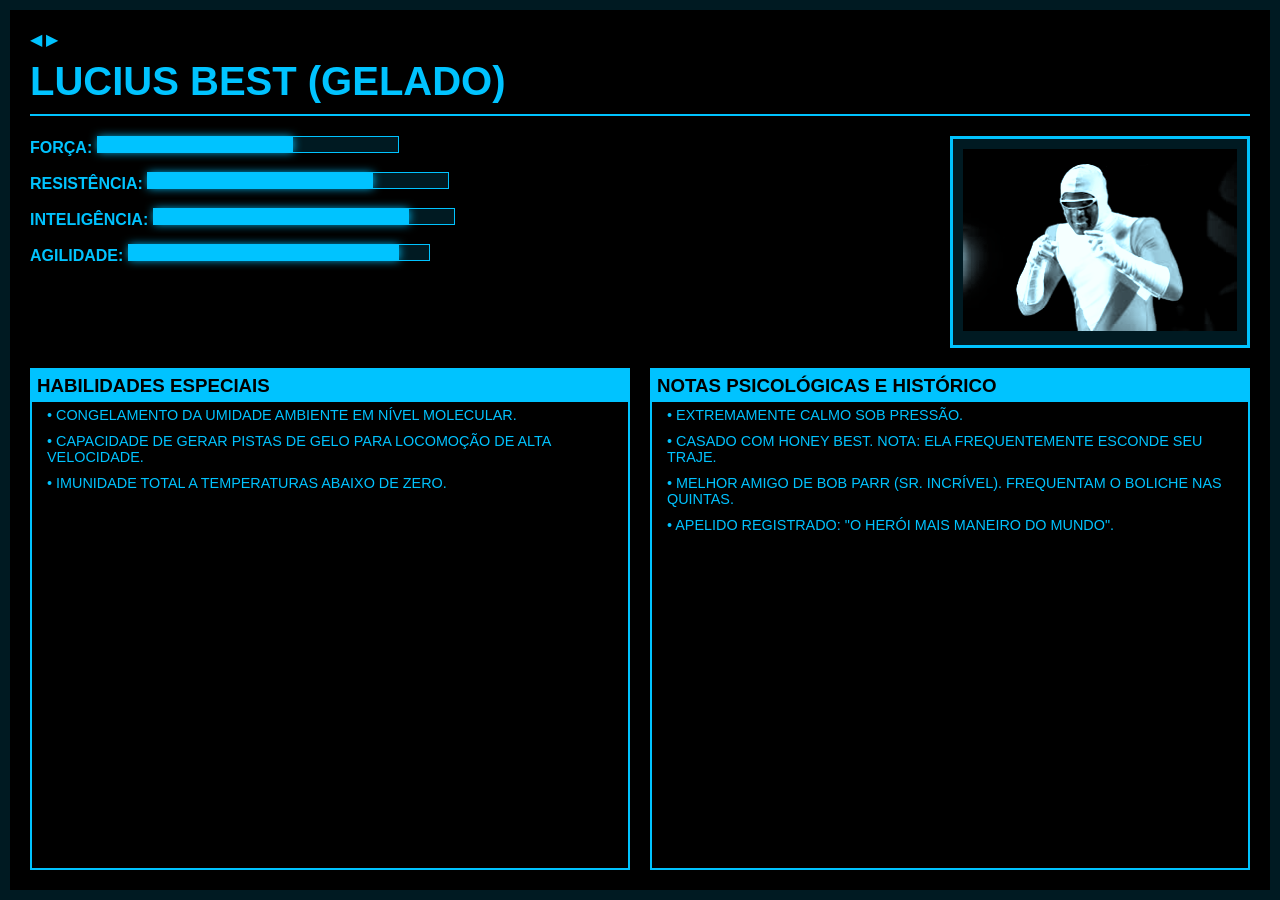
==== public/historia.html @ 554d5fe0 "ADD - Arquivos arrumados" ====
<!DOCTYPE html>
<html lang="en">
<head>
    <meta charset="UTF-8">
    <meta name="viewport" content="width=device-width, initial-scale=1.0">
    <title>Document</title> <link rel="stylesheet" href="/assets/style.css">
</head>
<body>
<div id="monitor-full-gelado">
    <header id="cabecalho-principal">
        <div id="controles-topo">
            <span class="seta">◀</span> <span class="seta">▶</span>
        </div>
        <div id="bloco-nome">
            <h1 id="id-personagem">LUCIUS BEST (GELADO)</h1>
        </div>
    </header>

    <main id="grid-informacoes">
        <section id="coluna-status">
            <div id="lista-stats">
                <div class="stat-item">FORÇA: <div class="barra-externa"><div id="p-forca" class="p-cheio"></div></div></div>
                <div class="stat-item">RESISTÊNCIA: <div class="barra-externa"><div id="p-res" class="p-cheio"></div></div></div>
                <div class="stat-item">INTELIGÊNCIA: <div class="barra-externa"><div id="p-int" class="p-cheio"></div></div></div>
                <div class="stat-item">AGILIDADE: <div class="barra-externa"><div id="p-agi" class="p-cheio"></div></div></div>
            </div>
        </section>

        <aside id="coluna-foto">
            <div id="moldura-scanner">
                <img src="../assets/ig.jfif" id="img-perfil-gelado" alt="Frozone">
            </div>
        </aside>

        <section id="sessao-dados-detalhados">
            <div class="box-texto">
                <h3 class="header-box">HABILIDADES ESPECIAIS</h3>
                <p>• CONGELAMENTO DA UMIDADE AMBIENTE EM NÍVEL MOLECULAR.</p>
                <p>• CAPACIDADE DE GERAR PISTAS DE GELO PARA LOCOMOÇÃO DE ALTA VELOCIDADE.</p>
                <p>• IMUNIDADE TOTAL A TEMPERATURAS ABAIXO DE ZERO.</p>
            </div>

            <div class="box-texto">
                <h3 class="header-box">NOTAS PSICOLÓGICAS E HISTÓRICO</h3>
                <p>• EXTREMAMENTE CALMO SOB PRESSÃO.</p>
                <p>• CASADO COM HONEY BEST. NOTA: ELA FREQUENTEMENTE ESCONDE SEU TRAJE.</p>
                <p>• MELHOR AMIGO DE BOB PARR (SR. INCRÍVEL). FREQUENTAM O BOLICHE NAS QUINTAS.</p>
                <p>• APELIDO REGISTRADO: "O HERÓI MAIS MANEIRO DO MUNDO".</p>
            </div>
        </section>
    </main>

</div>


</body>
</html>
---- assets/style.css ----
#index-body {
    display: flex;
    justify-content: center;
    align-items: center;
    height: 100vh;
    margin: 0;
    background-color: rgb(0, 153, 153);
}

#simbolo-inicio {
    background: transparent;
    border: none;
    outline: none;
    padding: 0;
    cursor: pointer;  
    height: auto; 
    display: block;
}

#simbolo-inicio img {
    display: block;
    width: 400px;   
     height: auto; 
      filter: drop-shadow(0px 10px 15px rgba(0, 0, 0, 0.5));
}

/* Reset para tela inteira */
body {
    margin: 0;
    padding: 0;
    background-color: #000;
    overflow: hidden; /* Evita rolagem se não precisar */
}

#monitor-full-gelado {
    background-color: #000;
    color: #00c3ff;
    font-family: 'Segoe UI', Tahoma, Geneva, Verdana, sans-serif;
    height: 100vh;
    display: flex;
    flex-direction: column;
    padding: 20px;
    box-sizing: border-box;
    border: 10px solid #001a22;
}

#cabecalho-principal {
    border-bottom: 2px solid #00c3ff;
    margin-bottom: 20px;
}

#label-top-secret {
    font-weight: bold;
    letter-spacing: 3px;
    margin-left: 20px;
}

#id-personagem {
    font-size: 2.5rem;
    margin: 10px 0;
}

#grid-informacoes {
    display: grid;
    grid-template-columns: 1fr 300px;
    grid-template-rows: auto 1fr;
    gap: 20px;
    flex-grow: 1;
}

.stat-item {
    margin-bottom: 15px;
    font-weight: bold;
}

.barra-externa {
    width: 300px;
    height: 15px;
    background: #001a22;
    display: inline-block;
    border: 1px solid #00c3ff;
}

.p-cheio {
    height: 100%;
    background: #00c3ff;
    box-shadow: 0 0 10px #00c3ff;
}

#p-poder { width: 95%; }
#p-forca { width: 65%; }
#p-res { width: 75%; }
#p-int { width: 85%; }
#p-agi { width: 90%; }

#moldura-scanner {
    border: 3px solid #00c3ff;
    background: #001a22;
    padding: 10px;
}

#img-perfil-gelado {
    width: 100%;
    filter: brightness(1.2) contrast(1.2) sepia(1) hue-rotate(150deg);
}

#sessao-dados-detalhados {
    grid-column: span 2;
    display: flex;
    gap: 20px;
}

.box-texto {
    flex: 1;
    border: 2px solid #00c3ff;
}

.header-box {
    background: #00c3ff;
    color: #000;
    margin: 0;
    padding: 5px;
}

.box-texto p {
    padding: 5px 15px;
    margin: 0;
    font-size: 0.9rem;
}

#rodape-monitor {
    display: flex;
    justify-content: space-between;
    font-size: 0.8rem;
    border-top: 1px solid #00c3ff;
    padding-top: 10px;
    margin-top: 20px;
}
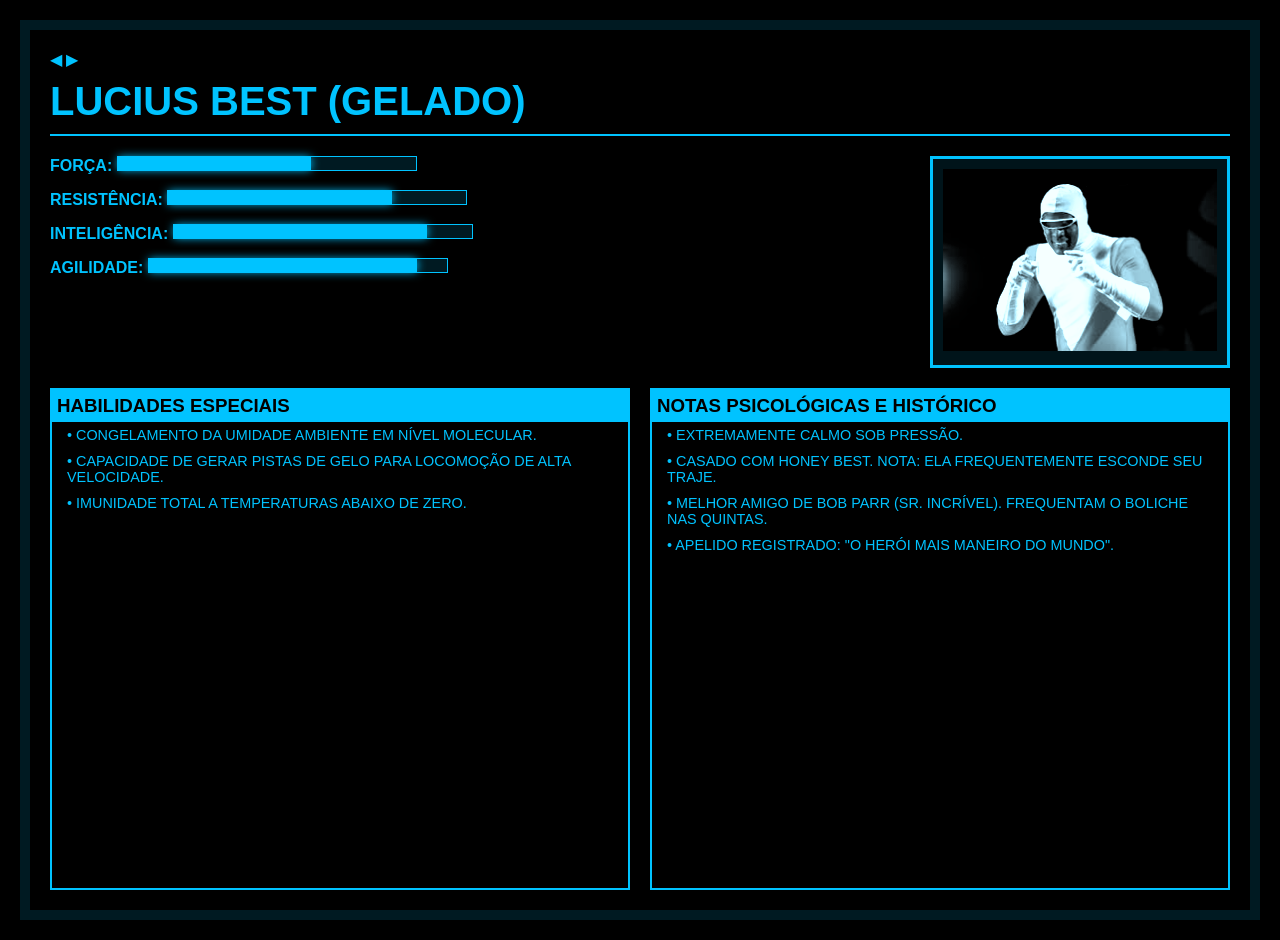
==== commit b3100e77: "ADD - finalizado" ====
--- a/public/historia.html
+++ b/public/historia.html
@@ -1,57 +1,84 @@
-<!DOCTYPE html>
+<!doctype html>
 <html lang="en">
-<head>
-    <meta charset="UTF-8">
-    <meta name="viewport" content="width=device-width, initial-scale=1.0">
-    <title>Document</title> <link rel="stylesheet" href="/assets/style.css">
-</head>
-<body>
-<div id="monitor-full-gelado">
-    <header id="cabecalho-principal">
+  <head>
+    <meta charset="UTF-8" />
+    <meta name="viewport" content="width=device-width, initial-scale=1.0" />
+    <title>Document</title>
+    <link rel="stylesheet" href="../assets/style.css" />
+  </head>
+  <body>
+    <div id="monitor-full-gelado">
+      <header id="cabecalho-principal">
         <div id="controles-topo">
-            <span class="seta">◀</span> <span class="seta">▶</span>
+          <span class="seta">◀</span> <span class="seta">▶</span>
         </div>
         <div id="bloco-nome">
-            <h1 id="id-personagem">LUCIUS BEST (GELADO)</h1>
+          <h1 id="id-personagem">LUCIUS BEST (GELADO)</h1>
         </div>
-    </header>
+      </header>
 
-    <main id="grid-informacoes">
+      <main id="grid-informacoes">
         <section id="coluna-status">
-            <div id="lista-stats">
-                <div class="stat-item">FORÇA: <div class="barra-externa"><div id="p-forca" class="p-cheio"></div></div></div>
-                <div class="stat-item">RESISTÊNCIA: <div class="barra-externa"><div id="p-res" class="p-cheio"></div></div></div>
-                <div class="stat-item">INTELIGÊNCIA: <div class="barra-externa"><div id="p-int" class="p-cheio"></div></div></div>
-                <div class="stat-item">AGILIDADE: <div class="barra-externa"><div id="p-agi" class="p-cheio"></div></div></div>
+          <div id="lista-stats">
+            <div class="stat-item">
+              FORÇA:
+              <div class="barra-externa">
+                <div id="p-forca" class="p-cheio"></div>
+              </div>
             </div>
+            <div class="stat-item">
+              RESISTÊNCIA:
+              <div class="barra-externa">
+                <div id="p-res" class="p-cheio"></div>
+              </div>
+            </div>
+            <div class="stat-item">
+              INTELIGÊNCIA:
+              <div class="barra-externa">
+                <div id="p-int" class="p-cheio"></div>
+              </div>
+            </div>
+            <div class="stat-item">
+              AGILIDADE:
+              <div class="barra-externa">
+                <div id="p-agi" class="p-cheio"></div>
+              </div>
+            </div>
+          </div>
         </section>
 
         <aside id="coluna-foto">
-            <div id="moldura-scanner">
-                <img src="../assets/ig.jfif" id="img-perfil-gelado" alt="Frozone">
-            </div>
+          <div id="moldura-scanner">
+            <img src="../assets/ig.jfif" id="img-perfil-gelado" alt="Frozone" />
+          </div>
         </aside>
 
         <section id="sessao-dados-detalhados">
-            <div class="box-texto">
-                <h3 class="header-box">HABILIDADES ESPECIAIS</h3>
-                <p>• CONGELAMENTO DA UMIDADE AMBIENTE EM NÍVEL MOLECULAR.</p>
-                <p>• CAPACIDADE DE GERAR PISTAS DE GELO PARA LOCOMOÇÃO DE ALTA VELOCIDADE.</p>
-                <p>• IMUNIDADE TOTAL A TEMPERATURAS ABAIXO DE ZERO.</p>
-            </div>
+          <div class="box-texto">
+            <h3 class="header-box">HABILIDADES ESPECIAIS</h3>
+            <p>• CONGELAMENTO DA UMIDADE AMBIENTE EM NÍVEL MOLECULAR.</p>
+            <p>
+              • CAPACIDADE DE GERAR PISTAS DE GELO PARA LOCOMOÇÃO DE ALTA
+              VELOCIDADE.
+            </p>
+            <p>• IMUNIDADE TOTAL A TEMPERATURAS ABAIXO DE ZERO.</p>
+          </div>
 
-            <div class="box-texto">
-                <h3 class="header-box">NOTAS PSICOLÓGICAS E HISTÓRICO</h3>
-                <p>• EXTREMAMENTE CALMO SOB PRESSÃO.</p>
-                <p>• CASADO COM HONEY BEST. NOTA: ELA FREQUENTEMENTE ESCONDE SEU TRAJE.</p>
-                <p>• MELHOR AMIGO DE BOB PARR (SR. INCRÍVEL). FREQUENTAM O BOLICHE NAS QUINTAS.</p>
-                <p>• APELIDO REGISTRADO: "O HERÓI MAIS MANEIRO DO MUNDO".</p>
-            </div>
+          <div class="box-texto">
+            <h3 class="header-box">NOTAS PSICOLÓGICAS E HISTÓRICO</h3>
+            <p>• EXTREMAMENTE CALMO SOB PRESSÃO.</p>
+            <p>
+              • CASADO COM HONEY BEST. NOTA: ELA FREQUENTEMENTE ESCONDE SEU
+              TRAJE.
+            </p>
+            <p>
+              • MELHOR AMIGO DE BOB PARR (SR. INCRÍVEL). FREQUENTAM O BOLICHE
+              NAS QUINTAS.
+            </p>
+            <p>• APELIDO REGISTRADO: "O HERÓI MAIS MANEIRO DO MUNDO".</p>
+          </div>
         </section>
-    </main>
-
-</div>
-
-
-</body>
-</html>+      </main>
+    </div>
+  </body>
+</html>
--- a/assets/style.css
+++ b/assets/style.css
@@ -1,138 +1,248 @@
+* {
+  margin: 0;
+  padding: 0;
+  box-sizing: border-box;
+  font-family: "Segoe UI", Tahoma, Geneva, Verdana, sans-serif;
+}
+
+body,
 #index-body {
-    display: flex;
-    justify-content: center;
-    align-items: center;
-    height: 100vh;
-    margin: 0;
-    background-color: rgb(0, 153, 153);
+  background-color: #000;
+  color: #00c3ff;
+  min-height: 100vh;
+  display: flex;
+  flex-direction: column;
+  align-items: center;
+  padding: 20px;
+  overflow: hidden;
+}
+
+#index-body {
+  display: flex;
+  justify-content: center;
+  align-items: center;
+  height: 100vh;
+  margin: 0;
+  background-color: rgb(0, 0, 0);
 }
 
 #simbolo-inicio {
-    background: transparent;
-    border: none;
-    outline: none;
-    padding: 0;
-    cursor: pointer;  
-    height: auto; 
-    display: block;
+  background: transparent;
+  border: none;
+  outline: none;
+  padding: 0;
+  cursor: pointer;
+  height: 300px;
+  width: 300px;
+  border: 4px solid white;
+  border-radius: 50%;
+  display: flex;
+  justify-content: center;
+  align-items: center;
+  overflow: hidden;
 }
 
 #simbolo-inicio img {
-    display: block;
-    width: 400px;   
-     height: auto; 
-      filter: drop-shadow(0px 10px 15px rgba(0, 0, 0, 0.5));
-}
-
-/* Reset para tela inteira */
-body {
-    margin: 0;
-    padding: 0;
-    background-color: #000;
-    overflow: hidden; /* Evita rolagem se não precisar */
+  display: block;
+  width: 110%;
+  height: auto;
+}
+
+
+#header {
+  text-align: center;
+  margin-bottom: 40px;
+}
+
+#title {
+  font-size: 2rem;
+  letter-spacing: 2px;
+  font-weight: bold;
+}
+
+#subtitle {
+  font-size: 1rem;
+  opacity: 0.7;
+  margin-top: 5px;
+}
+
+
+#heroes-container {
+  display: flex;
+  justify-content: center;
+  gap: 20px;
+  flex-wrap: wrap;
+}
+
+.hero-card {
+  width: 120px;
+  height: 180px;
+  border: 2px solid #00c3ff;
+  border-radius: 10px;
+  display: flex;
+  justify-content: center;
+  align-items: center;
+  text-align: center;
+  background-color: #111;
+  background-size: cover;
+  background-position: center;
+}
+
+.hero-disabled {
+  opacity: 0.3;
+  filter: grayscale(80%);
+  cursor: default;
+}
+
+.hero-active {
+  cursor: pointer;
+  border: 2px solid #00c3ff;
+}
+
+.hero-active:hover {
+  background-color: #00e0ff33;
+}
+
+#gelado-link {
+  text-decoration: none;
+}
+
+
+#mr-incredible {
+  background-image: url("mr-incrivel.jpg");
+}
+
+#mulherelastica {
+  background-image: url("mulher_elastica.jpeg");
+}
+
+#flecha {
+  background-image: url("flecha.jpg");
+}
+
+#violeta {
+  background-image: url("violeta.jpg");
+}
+
+#gelado {
+  background-image: url("gelado.jpg");
 }
 
 #monitor-full-gelado {
-    background-color: #000;
-    color: #00c3ff;
-    font-family: 'Segoe UI', Tahoma, Geneva, Verdana, sans-serif;
-    height: 100vh;
-    display: flex;
-    flex-direction: column;
-    padding: 20px;
-    box-sizing: border-box;
-    border: 10px solid #001a22;
+  background-color: #000;
+  color: #00c3ff;
+  font-family: "Segoe UI", Tahoma, Geneva, Verdana, sans-serif;
+  height: 100vh;
+  display: flex;
+  flex-direction: column;
+  padding: 20px;
+  box-sizing: border-box;
+  border: 10px solid #001a22;
 }
 
 #cabecalho-principal {
-    border-bottom: 2px solid #00c3ff;
-    margin-bottom: 20px;
+  border-bottom: 2px solid #00c3ff;
+  margin-bottom: 20px;
 }
 
 #label-top-secret {
-    font-weight: bold;
-    letter-spacing: 3px;
-    margin-left: 20px;
+  font-weight: bold;
+  letter-spacing: 3px;
+  margin-left: 20px;
 }
 
 #id-personagem {
-    font-size: 2.5rem;
-    margin: 10px 0;
+  font-size: 2.5rem;
+  margin: 10px 0;
 }
 
 #grid-informacoes {
-    display: grid;
-    grid-template-columns: 1fr 300px;
-    grid-template-rows: auto 1fr;
-    gap: 20px;
-    flex-grow: 1;
+  display: grid;
+  grid-template-columns: 1fr 300px;
+  grid-template-rows: auto 1fr;
+  gap: 20px;
+  flex-grow: 1;
 }
 
 .stat-item {
-    margin-bottom: 15px;
-    font-weight: bold;
+  margin-bottom: 15px;
+  font-weight: bold;
 }
 
 .barra-externa {
-    width: 300px;
-    height: 15px;
-    background: #001a22;
-    display: inline-block;
-    border: 1px solid #00c3ff;
+  width: 300px;
+  height: 15px;
+  background: #001a22;
+  display: inline-block;
+  border: 1px solid #00c3ff;
 }
 
 .p-cheio {
-    height: 100%;
-    background: #00c3ff;
-    box-shadow: 0 0 10px #00c3ff;
-}
-
-#p-poder { width: 95%; }
-#p-forca { width: 65%; }
-#p-res { width: 75%; }
-#p-int { width: 85%; }
-#p-agi { width: 90%; }
+  height: 100%;
+  background: #00c3ff;
+  box-shadow: 0 0 10px #00c3ff;
+}
+
+#p-poder {
+  width: 95%;
+}
+
+#p-forca {
+  width: 65%;
+}
+
+#p-res {
+  width: 75%;
+}
+
+#p-int {
+  width: 85%;
+}
+
+#p-agi {
+  width: 90%;
+}
 
 #moldura-scanner {
-    border: 3px solid #00c3ff;
-    background: #001a22;
-    padding: 10px;
+  border: 3px solid #00c3ff;
+  background: #00141a;
+  padding: 10px;
 }
 
 #img-perfil-gelado {
-    width: 100%;
-    filter: brightness(1.2) contrast(1.2) sepia(1) hue-rotate(150deg);
+  width: 100%;
+  filter: brightness(1.2) contrast(1.2) sepia(1) hue-rotate(150deg);
 }
 
 #sessao-dados-detalhados {
-    grid-column: span 2;
-    display: flex;
-    gap: 20px;
+  grid-column: span 2;
+  display: flex;
+  gap: 20px;
 }
 
 .box-texto {
-    flex: 1;
-    border: 2px solid #00c3ff;
+  flex: 1;
+  border: 2px solid #00c3ff;
 }
 
 .header-box {
-    background: #00c3ff;
-    color: #000;
-    margin: 0;
-    padding: 5px;
+  background: #00c3ff;
+  color: #000;
+  margin: 0;
+  padding: 5px;
 }
 
 .box-texto p {
-    padding: 5px 15px;
-    margin: 0;
-    font-size: 0.9rem;
+  padding: 5px 15px;
+  margin: 0;
+  font-size: 0.9rem;
 }
 
 #rodape-monitor {
-    display: flex;
-    justify-content: space-between;
-    font-size: 0.8rem;
-    border-top: 1px solid #00c3ff;
-    padding-top: 10px;
-    margin-top: 20px;
-}
+  display: flex;
+  justify-content: space-between;
+  font-size: 0.8rem;
+  border-top: 1px solid #00c3ff;
+  padding-top: 10px;
+  margin-top: 20px;
+}
